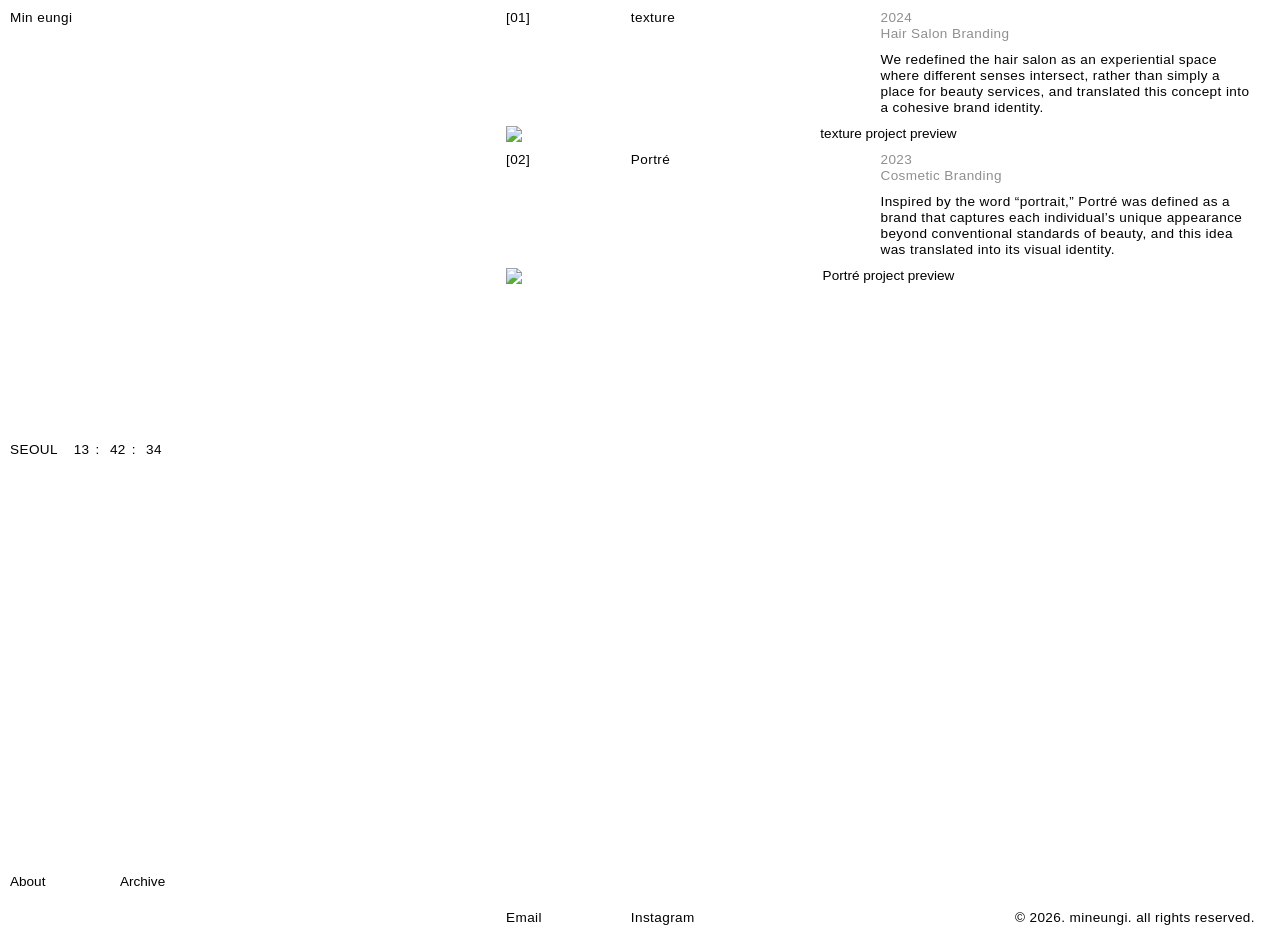
==== min-eungi-portfolio-v66-mobile-archive-tight/index.html @ bdfe338a "Add files via upload" ====
<!DOCTYPE html>
<html lang="en">
<head>
  <meta charset="UTF-8" />
  <meta name="viewport" content="width=device-width, initial-scale=1.0" />
  <title>Min Eungi</title>
  <link rel="stylesheet" href="style.css" />
</head>
<body>
  <header class="site-header">
    <a class="site-name" id="siteName" href="#" aria-label="Return to projects">Min eungi</a>
    <button class="about-link" id="aboutButton" type="button">About</button>
    <button class="archive-link" id="archiveButton" type="button">Archive</button>
  </header>
  <div class="seoul-clock" id="seoulClock" aria-label="Current time in Seoul">
    SEOUL --:--:--
  </div>


  <main class="project-list" aria-label="Projects">

    <article class="project">
      <div class="project-meta">
        <div class="project-id">[01]</div>
        <div class="project-title">texture</div>

        <div class="project-info">
          <div class="project-year">2024</div>
          <div class="project-category">Hair Salon Branding</div>
          <p class="project-description">
            We redefined the hair salon as an experiential space where different senses intersect,
            rather than simply a place for beauty services, and translated this concept into a
            cohesive brand identity.
          </p>
        </div>
      </div>

      <button
        class="project-image-button"
        type="button"
        data-open-project="texture"
        aria-label="Open texture project"
      >
        <img src="images/texture-main.svg" alt="Texture project preview" />
      </button>
    </article>


    <article class="project">
      <div class="project-meta">
        <div class="project-id">[02]</div>
        <div class="project-title">Portré</div>

        <div class="project-info">
          <div class="project-year">2023</div>
          <div class="project-category">Cosmetic Branding</div>
          <p class="project-description">
            Inspired by the word “portrait,” Portré was defined as a brand that captures each
            individual’s unique appearance beyond conventional standards of beauty, and this idea
            was translated into its visual identity.
          </p>
        </div>
      </div>

      <button
        class="project-image-button"
        type="button"
        data-open-project="portre"
        aria-label="Open Portré project"
      >
        <img src="images/portre-main.svg" alt="Portré project preview" />
      </button>
    </article>

  </main>


  <footer class="main-footer">
    <a class="footer-email" href="mailto:eun9i.min@gmail.com">Email</a>
    <a class="footer-instagram" href="https://www.instagram.com/minmocie/" target="_blank" rel="noopener noreferrer">Instagram</a>
    <span class="footer-copyright">© 2026. mineungi. all rights reserved.</span>
  </footer>


  <!-- ARCHIVE -->
  <section class="archive-page" id="archivePage" aria-hidden="true">
    <div class="archive-list" id="archiveList" aria-label="Project archive"></div>

    <div class="archive-cursor-preview" id="archiveCursorPreview" aria-hidden="true">
      <img id="archiveCursorPreviewImage" src="" alt="" />
    </div>

    <footer class="archive-footer">
      <a class="footer-email" href="mailto:eun9i.min@gmail.com">Email</a>
      <a class="footer-instagram" href="https://www.instagram.com/minmocie/" target="_blank" rel="noopener noreferrer">Instagram</a>
      <span class="footer-copyright">© 2026. mineungi. all rights reserved.</span>
    </footer>
  </section>

  <!-- ABOUT BACKDROP
       Full-screen layer behind the green panel.
       On mobile it blurs the original Projects page.
       Clicking it closes About. -->
  <button
    class="about-backdrop"
    id="aboutBackdrop"
    type="button"
    aria-label="Close About"
    tabindex="-1"
  ></button>

  <!-- ABOUT -->
  <section class="about-page" id="aboutPage" aria-hidden="true">
    <button
      class="about-close"
      id="aboutClose"
      type="button"
      aria-label="Close About"
    >
      ×
    </button>

    <div class="about-scroll">
      <div class="about-content">

        <section class="about-language">
          <div class="language-label">EN</div>
          <p id="aboutEn">
            Throughout his career, he has managed design teams, mentored emerging talent,
            led client workshops and presentations, and developed comprehensive design strategies
            and visual directions. His practice is grounded in a thoughtful approach to branding,
            visual identity, and cross-disciplinary collaboration.
          </p>
        </section>

        <section class="about-language">
          <div class="language-label">KR</div>
          <p id="aboutKr">
            Throughout his career, he has managed design teams, mentored emerging talent,
            led client workshops and presentations, and developed comprehensive design strategies
            and visual directions. His practice is grounded in a thoughtful approach to branding,
            visual identity, and cross-disciplinary collaboration.
          </p>
        </section>

        <div class="about-details">

          <div class="about-row">
            <div class="about-label" id="aboutContactLabel">Contact</div>
            <div class="about-value" id="aboutContactValue">
              <div>+82 10 7207 1466</div>
              <div>eun9i.min@gmail.com</div>
            </div>
            <div class="about-note" id="aboutContactNote">
              Based in Seoul, South Korea<br />
              available for<br />
              commissions worldwide
            </div>
          </div>

          <div class="about-row">
            <div class="about-label" id="aboutExperienceLabel">Experience</div>
            <div class="about-value" id="aboutExperienceValue">2020.6 — 2026.4</div>
            <div class="about-note" id="aboutExperienceNote">
              Triangle-Studio<br />
              Graphic Designer
            </div>
          </div>

          <div class="about-row">
            <div class="about-label" id="aboutEducationLabel">Education</div>
            <div class="about-value" id="aboutEducationValue">2014 — 2019</div>
            <div class="about-note" id="aboutEducationNote">
              Seoul National University of S&amp;T<br />
              Visual Design
            </div>
          </div>

        </div>

      </div>
    </div>
  </section>


  <!-- PROJECT LIGHTBOX -->
  <section class="project-overlay" id="projectOverlay" aria-hidden="true">
    <div class="overlay-scroll">

      <div class="overlay-topbar">
        <div class="overlay-index-title">
          <span id="overlayIndex">[01]</span>
          <span id="overlayTitle">texture</span>
        </div>

        <div class="overlay-category" id="overlayCategory">
          Hair Salon Branding
        </div>

        <button
          class="overlay-close"
          id="overlayClose"
          type="button"
          aria-label="Close project"
        >
          ×
        </button>
      </div>


      <div
        class="overlay-gallery"
        id="overlayGallery"
        aria-label="Project gallery"
      ></div>


      <div class="overlay-credits">
        <div class="credit-labels" id="creditLabels"></div>

        <div class="credit-values" id="creditValues"></div>

        <div class="credit-description-group">
          <p class="credit-description credit-description-en" id="creditDescriptionEn"></p>
          <p class="credit-description credit-description-kr" id="creditDescriptionKr"></p>
        </div>
      </div>


      <footer class="overlay-footer">
        <nav class="project-nav" aria-label="Project navigation">
          <button id="previousProject" type="button">
            <span class="nav-arrow nav-arrow-left" aria-hidden="true"></span>
            <span>Previous</span>
          </button>
          <button id="nextProject" type="button">
            <span>Next</span>
            <span class="nav-arrow nav-arrow-right" aria-hidden="true"></span>
          </button>
        </nav>
      </footer>

    </div>
  </section>


  <script src="https://cdn.jsdelivr.net/npm/@supabase/supabase-js@2"></script>
  <script src="config.js"></script>
  <script src="script.js"></script>
</body>
</html>
---- min-eungi-portfolio-v66-mobile-archive-tight/style.css ----
:root {
  --base-font-size: clamp(13px, calc(11px + 0.2vw), 16px);
}

@import url("https://cdn.jsdelivr.net/gh/orioncactus/pretendard/dist/web/static/pretendard.css");

* {
  box-sizing: border-box;
}

html {
  font-size: var(--base-font-size);
  scrollbar-gutter: stable;
}

body {
  margin: 0;
  background: #fff;
  color: #000;

  font-family:
    "Neue Haas Grotesk Display Pro",
    "Helvetica Neue",
    Helvetica,
    Arial,
    sans-serif;

  font-size: var(--base-font-size);
  line-height: 1.18;
  letter-spacing: 0.03em;
}

button,
a {
  color: inherit;
  font: inherit;
}

button {
  border: 0;
  background: none;
  padding: 0;
}


/* =========================================================
   GLOBAL HEADER
========================================================= */

.site-header {
  position: fixed;
  inset: 0;
  z-index: 80;
  pointer-events: none;
}

.site-name,
.about-link,
.archive-link {
  position: absolute;
  pointer-events: auto;
  text-decoration: none;
  cursor: pointer;

  transition: color 120ms ease;
}

.site-name {
  top: 10px;
  left: 10px;
}

.about-link {
  left: 10px;
  bottom: 10px;
}

.archive-link {
  position: absolute;
  left: 120px;
  bottom: 10px;
  pointer-events: auto;
  text-decoration: none;
  cursor: pointer;
  transition: color 120ms ease;
}

body.archive-open .archive-link {
  color: #999;
}

.site-name:hover,
.about-link:hover,
.archive-link:hover {
  color: #999;
}


/* When About opens, the fixed left-side header fades with the project page. */
body.about-open .site-header {
  z-index: 40;
  opacity: 0.6;
}

.site-header {
  transition:
    opacity 300ms ease,
    background-color 300ms ease;
}


/* =========================================================
   MAIN PROJECT PAGE
   40% empty / 10% index / 20% title / 30% info
========================================================= */

.project-list {
  width: 60%;
  margin-left: 40%;
  padding-right: 10px;
  min-height: 100vh;
}

.project {
  width: 100%;
}

.project-meta {
  display: grid;
  grid-template-columns: 16.6667% 33.3333% 50%;
  align-items: start;

  padding-top: 10px;
  padding-bottom: 10px;
}

.project-id,
.project-title,
.project-info {
  padding: 0;
}

.project-info {
  display: flex;
  flex-direction: column;
  gap: 0;
  padding: 0;
}

.project-year,
.project-category {
  color: #8f8f8f;
}

.project-description {
  margin: 10px 0 0;
  max-width: none;
}

.project-image-button {
  position: relative;
  display: block;
  width: 100%;
  margin: 0;
  padding: 0;
  cursor: pointer;
  overflow: hidden;
}

.project-image-button img {
  display: block;
  width: 100%;
  height: auto;

  transition:
    filter 180ms ease,
    opacity 180ms ease;
}

.project-image-button.is-opening img {
  filter: blur(2.5px);
  opacity: 0.7;
}



/* =========================================================
   MAIN PAGE FOOTER
   Desktop follows the same 40 / 10 / 20 / 30 grid.
========================================================= */

.main-footer {
  width: 60%;
  margin-left: 40%;

  display: grid;
  grid-template-columns: 16.6667% 33.3333% 50%;
  align-items: end;

  padding: 10px 10px 10px 0;
}

.main-footer a,
.footer-instagram,
.footer-copyright {
  text-decoration: none;
}

.main-footer a {
  transition: color 120ms ease;
}

.main-footer a:hover {
  color: #999;
}

.footer-email {
  grid-column: 1;
}

.footer-instagram {
  grid-column: 2;
}

.footer-copyright {
  grid-column: 3;
  text-align: right;
  white-space: nowrap;
}


/* =========================================================
   ABOUT BACKDROP
   Full viewport, so the blur never creates a hard 1/3 edge.
========================================================= */

.about-backdrop {
  position: fixed;
  inset: 0;
  z-index: 50;

  display: block;
  width: 100%;
  height: 100%;

  background: rgba(255, 255, 255, 0.08);

  -webkit-backdrop-filter: blur(6px);
  backdrop-filter: blur(6px);

  opacity: 0;
  visibility: hidden;
  pointer-events: none;

  cursor: default;

  transition:
    opacity 650ms ease,
    visibility 0s linear 650ms;
}

.about-backdrop.is-open {
  opacity: 1;
  visibility: visible;
  pointer-events: auto;

  transition:
    opacity 300ms ease,
    visibility 0s linear 0s;
}



/* =========================================================
   ABOUT — DESKTOP ONLY CLEAN FADE OUT
   Desktop: the Projects page disappears completely.
   Mobile keeps the previous background treatment.
========================================================= */

@media (min-width: 768px) {
  .project-list,
  .main-footer,
  .site-header {
    transition: opacity 650ms ease;
  }

  body.about-open .project-list,
  body.about-open .main-footer,
  body.about-open .site-header {
    opacity: 0;
    pointer-events: none;
    transition-duration: 280ms;
  }

  /* No blur or milky overlay on desktop while About is open. */
  body.about-open .about-backdrop {
    background: transparent;
    -webkit-backdrop-filter: none;
    backdrop-filter: none;
  }
}



/* =========================================================
   ARCHIVE
   Desktop: blank left 40% / archive list on right 60%
========================================================= */

.archive-page {
  position: fixed;
  inset: 0;
  z-index: 35;

  background: #fff;

  opacity: 0;
  visibility: hidden;
  pointer-events: none;

  overflow-y: auto;
  overscroll-behavior: contain;

  transition:
    opacity 220ms ease,
    visibility 0s linear 220ms;
}

.archive-page.is-open {
  opacity: 1;
  visibility: visible;
  pointer-events: auto;

  transition-delay: 0s;
}

.archive-list {
  width: 60%;
  margin-left: 40%;
  padding: 18px 10px 72px 0;
}



.archive-footer {
  position: fixed;
  z-index: 36;
  left: 40%;
  right: 0;
  bottom: 0;

  display: grid;
  grid-template-columns: 16.6667% 33.3333% 50%;
  align-items: end;

  padding: 10px 10px 10px 0;

  background: #fff;
}

.archive-footer a,
.archive-footer .footer-instagram,
.archive-footer .footer-copyright {
  text-decoration: none;
}

.archive-footer a {
  transition: color 120ms ease;
}

.archive-footer a:hover {
  color: #999;
}

.archive-footer .footer-email {
  grid-column: 1;
}

.archive-footer .footer-instagram {
  grid-column: 2;
}

.archive-footer .footer-copyright {
  grid-column: 3;
  justify-self: end;
  white-space: nowrap;
}



/* Archive cursor-following project image */
.archive-cursor-preview {
  position: fixed;
  z-index: 38;
  top: 0;
  left: 0;

  width: clamp(180px, 18vw, 280px);
  max-height: 360px;

  opacity: 0;
  visibility: hidden;
  pointer-events: none;

  transform: translate3d(-9999px, -9999px, 0);
  transition:
    opacity 120ms ease,
    visibility 0s linear 120ms;
}

.archive-cursor-preview.is-visible {
  opacity: 1;
  visibility: visible;
  transition-delay: 0s;
}

.archive-cursor-preview img {
  display: block;
  width: 100%;
  max-height: 360px;
  object-fit: cover;
}

@media (max-width: 767px), (hover: none), (pointer: coarse) {
  .archive-cursor-preview {
    display: none;
  }
}

.archive-row {
  font-size: 20px;
  display: grid;
  grid-template-columns: minmax(0, 2fr) minmax(150px, 1fr) auto;
  gap: 20px;
  align-items: baseline;

  width: 100%;
  padding: 7px 0;

  border-top: 1px solid #000;

  text-align: left;
  cursor: pointer;

  transition: color 120ms ease;
}

.archive-row:hover {
  color: #999;
}

.archive-title,
.archive-category {
  min-width: 0;
}

.archive-category {
  overflow: hidden;
  text-overflow: ellipsis;
  white-space: nowrap;
}

.archive-year {
  justify-self: end;
  white-space: nowrap;
}

body.archive-open .seoul-clock {
  opacity: 0;
  pointer-events: none;
}

@media (min-width: 768px) {
  body.about-open .archive-page {
    opacity: 0;
    pointer-events: none;
    transition-duration: 280ms;
  }

  body.about-closing.archive-open .archive-page {
    transition-duration: 650ms;
  }
}

/* =========================================================
   ABOUT PANEL
   Desktop: 60% panel slides in from the right
========================================================= */

.about-page {
  position: fixed;
  top: 0;
  right: 0;
  bottom: 0;

  width: 60%;
  z-index: 60;

  background: #00ff00;

  visibility: hidden;
  pointer-events: none;

  transform: translateX(100%);
  will-change: transform;

  transition:
    transform 650ms cubic-bezier(0.22, 1, 0.36, 1),
    visibility 0s linear 650ms;
}

.about-page.is-open {
  visibility: visible;
  pointer-events: auto;

  transform: translateX(0);

  transition:
    transform 480ms cubic-bezier(0.22, 1, 0.36, 1),
    visibility 0s linear 0s;
}

.about-scroll {
  height: 100%;
  overflow-y: auto;
  overscroll-behavior: contain;
}

.about-content {
  width: 100%;
  margin-left: 0;
  padding: 10px 10px 40px;
}

.about-language {
  position: relative;
  margin: 0 0 42px;
  padding-top: 18px;
}

.about-language .language-label {
  position: absolute;
  top: 0;
  left: 0;

  width: 16.6667%;
  text-align: center;
}

.about-language p {
  margin: 0;
}

.about-details {
  display: grid;
  gap: 42px;
  padding-top: 8px;
}

.about-row {
  display: grid;
  grid-template-columns: 20% 40% 40%;
  align-items: start;
}

.about-label,
.about-value,
.about-note {
  min-width: 0;
}


/* About close X */

.about-close {
  position: fixed;
  top: 10px;
  right: 10px;
  z-index: 70;

  width: 14px;
  height: 14px;

  font-size: 0;
  line-height: 1;

  cursor: pointer;
  transition: opacity 120ms ease;
}

.about-close::before,
.about-close::after {
  content: "";
  position: absolute;

  top: 50%;
  left: 50%;

  width: 16px;
  height: 1px;

  background: #000;
  transform-origin: center;
}

.about-close::before {
  transform: translate(-50%, -50%) rotate(45deg);
}

.about-close::after {
  transform: translate(-50%, -50%) rotate(-45deg);
}

.about-close:hover {
  opacity: 0.45;
}


/* =========================================================
   PROJECT LIGHTBOX / OVERLAY
========================================================= */

.project-overlay {
  position: absolute;
  top: 0;
  left: 0;

  width: 100%;
  min-height: 100vh;
  max-height: 100vh;
  overflow: hidden;

  z-index: 100;

  background: #fff;

  opacity: 0;
  visibility: hidden;
  pointer-events: none;

  transform: scale(0.995);
  filter: blur(2px);

  transition:
    opacity 360ms cubic-bezier(0.22, 1, 0.36, 1),
    transform 360ms cubic-bezier(0.22, 1, 0.36, 1),
    filter 360ms cubic-bezier(0.22, 1, 0.36, 1),
    visibility 0s linear 360ms;
}

.project-overlay.is-open {
  opacity: 1;
  visibility: visible;
  pointer-events: auto;

  max-height: none;
  overflow: visible;

  transform: scale(1);
  filter: blur(0);

  transition-delay: 0s;
}

.overlay-scroll {
  height: auto;
  overflow: visible;
}


/* overlay top */

.overlay-topbar {
  position: sticky;
  top: 0;
  z-index: 5;

  display: grid;
  grid-template-columns: 1fr 1fr auto;
  align-items: start;

  width: 60%;
  margin-left: 40%;

  padding: 10px 10px 10px 0;

  background: rgba(255, 255, 255, 0.72);
  -webkit-backdrop-filter: blur(8px);
  backdrop-filter: blur(8px);
}


.overlay-index-title {
  display: flex;
  gap: 4px;
}

.overlay-category {
  position: absolute;
  top: 10px;
  left: 50%;

  transform: translateX(-50%);
  text-align: center;
  white-space: nowrap;
}


/* thin custom X */

.overlay-close {
  position: relative;
  justify-self: end;

  width: 14px;
  height: 14px;

  font-size: 0;
  line-height: 1;

  cursor: pointer;
  transition: opacity 120ms ease;
}

.overlay-close::before,
.overlay-close::after {
  content: "";
  position: absolute;

  top: 50%;
  left: 50%;

  width: 16px;
  height: 1px;

  background: #000;
  transform-origin: center;
}

.overlay-close::before {
  transform: translate(-50%, -50%) rotate(45deg);
}

.overlay-close::after {
  transform: translate(-50%, -50%) rotate(-45deg);
}

.overlay-close:hover {
  opacity: 0.45;
}


/* gallery */

.overlay-gallery,
.overlay-credits {
  width: 60%;
  margin-left: 40%;
  padding-right: 10px;
}

.overlay-gallery {
  display: grid;
  grid-template-columns: repeat(6, minmax(0, 1fr));
  gap: 5px;
  align-items: start;
}

.overlay-gallery-item {
  margin: 0;
  min-width: 0;
}

.overlay-gallery-item[data-layout="full"] {
  grid-column: span 6;
}

.overlay-gallery-item[data-layout="half"] {
  grid-column: span 3;
}

.overlay-gallery-item[data-layout="third"] {
  grid-column: span 2;
}

.overlay-gallery-item[data-layout="two_thirds"] {
  grid-column: span 4;
}

.overlay-gallery-item img {
  display: block;
  width: 100%;
  height: auto;
}


/* credits */

.overlay-credits {
  display: grid;
  grid-template-columns: 18% 26% 1fr;
  gap: 10px;

  padding-top: 10px;
  padding-bottom: 150px;
}

.credit-labels,
.credit-values {
  display: grid;
  align-content: start;
  gap: 0;
}

.credit-description {
  margin: 0;
}


/* bottom navigation */

.overlay-footer {
  position: relative;
  width: 100%;
  min-height: 100px;
}

.project-nav {
  position: absolute;

  left: 40%;
  right: 10px;
  bottom: 10px;

  display: flex;
  justify-content: space-between;
}

.project-nav button {
  display: inline-flex;
  align-items: center;
  gap: 8px;
  cursor: pointer;
  transition: color 120ms ease;
}

.nav-arrow {
  display: inline-block;
  width: 8px;
  height: 8px;
  flex: 0 0 auto;

  border-top: 1px solid currentColor;
  border-right: 1px solid currentColor;
}

.nav-arrow-left {
  transform: rotate(-135deg);
}

.nav-arrow-right {
  transform: rotate(45deg);
}

.project-nav button:hover {
  color: #999;
}


/* Project lightbox uses the browser's native document scrollbar. */
body.overlay-open {
  overflow: visible;
}


/* =========================================================
   MOBILE
========================================================= */

@media (max-width: 767px) {

  body {
    font-size: var(--base-font-size);
    line-height: 1.18;
  }


  /* mobile header:
     Min eungi + About stay fixed while the project page scrolls */

  .site-header {
    position: fixed;
    top: 0;
    left: 0;
    right: 0;
    bottom: auto;

    height: 37px;
    z-index: 80;
    pointer-events: none;

    transition:
      opacity 300ms ease;
  

    background: rgba(255, 255, 255, 0.72);
    -webkit-backdrop-filter: blur(8px);
    backdrop-filter: blur(8px);
  }

  .site-name,
  .about-link,
  .archive-link {
    position: absolute;
    top: 10px;
    bottom: auto;

    pointer-events: auto;
    z-index: 1;
  }

  .site-name {
    left: 10px;
  }

  .about-link {
    left: auto;
    right: 10px;
  }

  .archive-link {
    left: auto;
    right: 72px;
  }

  /* When About opens, the fixed header becomes part of the background:
     it sits under the blur layer and softly fades with the Projects page. */
  body.about-open .site-header {
    z-index: 40;
    opacity: 0.6;
    background: transparent;
    -webkit-backdrop-filter: none;
    backdrop-filter: none;
  }



  .archive-page {
    z-index: 35;
  }

  .archive-list {
    width: 100%;
    margin-left: 0;
    padding: 47px 10px 72px;
  }

  .archive-footer {
    left: 0;
    right: 0;
    width: 100%;

    grid-template-columns: auto auto 1fr;
    gap: 24px;

    padding: 10px;
  }

  .archive-footer .footer-email,
  .archive-footer .footer-instagram,
  .archive-footer .footer-copyright {
    grid-column: auto;
  }

  .archive-footer .footer-copyright {
    justify-self: end;
  }

  .archive-row {
    grid-template-columns: minmax(0, 1fr) auto;
    gap: 1px 12px;
    padding: 6px 0;
    line-height: 1.05;
  }

  .archive-title {
    grid-column: 1;
    grid-row: 1;
  }

  .archive-year {
    grid-column: 2;
    grid-row: 1;
  }

  .archive-category {
    grid-column: 1 / -1;
    grid-row: 2;
    color: #8f8f8f;
    white-space: normal;
  }

  /* mobile projects */

  .project-list {
    width: 100%;
    margin-left: 0;

    /* 10px top + text line + 10px bottom */
    padding: 37px 10px 0;
  }

  .project {
    margin-bottom: 10px;
  }

  .project:last-child {
    margin-bottom: 0;
  }

  .project-meta {
    grid-template-columns: 1fr auto;
    border-top: 1px solid #b5b5b5;
    padding-top: 6px;
    padding-bottom: 10px;
  }

  .project-id {
    grid-column: 1;
    grid-row: 1;
  }

  .project-title {
    grid-column: 1;
    grid-row: 1;
    padding-left: 34px;
  }

  .project-info {
    grid-column: 2;
    grid-row: 1;
  }

  .project-year,
  .project-description {
    display: none;
  }

  .project-category {
    text-align: right;
  }



  /* mobile footer:
     same 10px page margin, all items on one baseline */

  .main-footer {
    width: 100%;
    margin-left: 0;

    display: grid;
    grid-template-columns: auto auto 1fr;
    gap: 24px;
    align-items: end;

    padding: 10px;
  }

  .footer-email,
  .footer-instagram,
  .footer-copyright {
    grid-column: auto;
  }

  .footer-copyright {
    justify-self: end;
    text-align: right;
    white-space: nowrap;
  }


  /* mobile About:
     green panel occupies the right 4/6 of the viewport */

  .about-page {
    top: 0;
    right: 0;
    bottom: 0;

    width: 66.6667%;
    z-index: 60;
  }

  .about-content {
    width: 100%;
    margin-left: 0;

    padding: 10px 10px 40px;
  }

  /* EN / KR are body labels, not headings:
     no vertical gap, only a small left indent */
  .about-language {
    position: relative;
    margin: 0 0 28px;
    padding-top: 0;
  }

  .about-language .language-label {
    position: static;
    width: auto;

    margin-left: 22%;
    margin-bottom: 0;

    text-align: left;
  }

  .about-language p {
    margin: 0;
  }

  .about-details {
    display: grid;
    gap: 28px;

    padding-top: 2px;
  }

  .about-row {
    display: grid;
    grid-template-columns: 34% 66%;
    gap: 0;

    align-items: start;
  }

  .about-label {
    grid-column: 1;
  }

  .about-value {
    grid-column: 2;
  }

  .about-note {
    grid-column: 2;
    margin-top: 0;
  }

  /* The green panel covers the original About label;
     hide it explicitly while About is open. */
  body.about-open .about-link {
    opacity: 0;
    pointer-events: none;
  }

  .about-close {
    top: 10px;
    right: 10px;
    z-index: 90;
  }

  /* Mobile uses the same full-screen blur/fade backdrop. */
  .about-backdrop {
    background: rgba(255, 255, 255, 0.08);
  }

  .about-backdrop.is-open {
    transition-delay: 0s;
  }


  /* mobile overlay */

  .project-overlay {
    font-size: var(--base-font-size);
  }

  .overlay-topbar {
    width: 100%;
    margin-left: 0;

    padding: 10px 10px 8px;
    grid-template-columns: 1fr 1fr auto;
  

    background: rgba(255, 255, 255, 0.72);
    -webkit-backdrop-filter: blur(8px);
    backdrop-filter: blur(8px);
  }

  .overlay-index-title {
    gap: 0;
  }

  .overlay-index-title #overlayTitle {
    position: absolute;
    left: 50%;

    transform: translateX(-50%);
  }

  .overlay-category {
    display: none;
  }

  .overlay-gallery,
  .overlay-credits {
    width: 100%;
    margin-left: 0;

    padding-left: 10px;
    padding-right: 10px;
  }

  .overlay-gallery {
    gap: 5px;
  }

  .overlay-credits {
    grid-template-columns: 1fr 1fr 1.35fr;
    gap: 10px;

    padding-top: 10px;
    padding-bottom: 120px;
  }

  .overlay-footer {
    min-height: 120px;
  }

  .project-nav {
    left: 10px;
    right: 10px;
    bottom: 10px;
  }
}


@media (max-width: 359px) {

  .site-header::before,
  .main-footer {
    gap: 12px;
    font-size: var(--base-font-size);
  }



  body,
  .project-overlay {
    font-size: var(--base-font-size);
  }

  .site-header {
    padding-bottom: 90px;
  }

  .about-row {
    grid-template-columns: 34% 66%;
  }

  .overlay-credits {
    grid-template-columns: 0.9fr 1fr 1.25fr;
  }
}


@media (prefers-reduced-motion: reduce) {

  .project-overlay,
  .project-image-button img,
  .about-page,
  .about-backdrop,
  .site-header {
    transition: none;
  }
}



/* Korean copy */
#aboutKr {
  font-family: "Pretendard", -apple-system, BlinkMacSystemFont,
    "Apple SD Gothic Neo", "Noto Sans KR", sans-serif;
  font-weight: 400;

  word-break: keep-all;
  overflow-wrap: normal;
  line-break: strict;
}


/* Desktop left-side Seoul clock */
.seoul-clock {
  position: fixed;
  z-index: 30;
  top: 50%;
  left: 10px;
  transform: translateY(-50%);
  text-align: left;
  color: #000;
  font: inherit;
  pointer-events: none;
  white-space: nowrap;
  transition: opacity 280ms ease;
}

@media (min-width: 768px) {
  .seoul-clock {
    transition-duration: 650ms;
  }

  body.about-open .seoul-clock {
    opacity: 0;
    transition-duration: 280ms;
  }
}

@media (max-width: 767px) {
  .seoul-clock {
    display: none;
  }
}


.credit-description-group {
  min-width: 0;
}

.credit-description {
  margin: 0;
  white-space: pre-line;
}

.credit-description + .credit-description {
  margin-top: 1em;
}

.credit-description-en {
  font-family: "Neue Haas Grotesk Display Pro", "Helvetica Neue", Helvetica, Arial, sans-serif;
}

.credit-description-kr {
  font-family: "Pretendard", -apple-system, BlinkMacSystemFont,
    "Apple SD Gothic Neo", "Noto Sans KR", sans-serif;
  font-weight: 400;

  line-height: 1.3;
  word-break: keep-all;
  overflow-wrap: normal;
  line-break: strict;
}

/* Fixed main project image crop */
.project-item img,
.project-card img,
.project-image img {
  display: block;
  width: 100%;
  height: 1500px;
  object-fit: cover;
  object-position: center;
}

@media (max-width: 767px) {
  .project-item img,
  .project-card img,
  .project-image img {
    height: 1500px;
    object-fit: cover;
    object-position: center;
  }
}


/* Seoul clock spacing — adjust only this value */
.clock-time {
  margin-left: 12px;
}

.clock-colon {
  display: inline-block;
  margin: 0 6px;
}


/* Mobile About close stacking fix */
@media (max-width: 767px) {
  body.about-closing .site-header,
  body.about-open .site-header {
    z-index: 40 !important;
  }

  body.about-closing .about-backdrop {
    z-index: 70;
  }

  body.about-closing .about-page {
    z-index: 80;
  }
}


/* Desktop fast-scroll fade */
@media (min-width: 768px) {
  :root {
    --scroll-fade-opacity: 1;
  }

  .project-list,
  .main-footer {
    opacity: var(--scroll-fade-opacity);
    transition: opacity 220ms ease-out;
    will-change: opacity;
  }

  body.about-open .project-list,
  body.about-open .main-footer {
    opacity: 0;
  }
}


/* Desktop project hover cue */
@media (min-width: 768px) and (hover: hover) and (pointer: fine) {
  .project-image-button::before,
  .project-image-button::after {
    content: "";
    position: absolute;
    z-index: 2;
    background: #000;
    opacity: 0;
    transition:
      opacity 160ms ease,
      transform 160ms ease;
    pointer-events: none;
  }

  /* horizontal line */
  .project-image-button::before {
    width: 20px;
    height: 1px;
    right: 10px;
    bottom: 19.5px;
    transform: translateY(2px);
  }

  /* vertical line */
  .project-image-button::after {
    width: 1px;
    height: 20px;
    right: 19.5px;
    bottom: 10px;
    transform: translateY(2px);
  }

  .project-image-button:hover:not(.is-opening)::before,
  .project-image-button:hover:not(.is-opening)::after {
    opacity: 1;
    transform: translateY(0);
  }

  .project-image-button:hover:not(.is-opening) img {
    opacity: 0.9;
  }
}


/* Keep the underlying site completely hidden while a project lightbox is open.
   This prevents short lightboxes from revealing the main/archive page below. */
body.overlay-open > .site-header,
body.overlay-open > .seoul-clock,
body.overlay-open > .project-list,
body.overlay-open > .main-footer,
body.overlay-open > .archive-page,
body.overlay-open > .about-backdrop,
body.overlay-open > .about-page {
  display: none !important;
}

body.overlay-open {
  min-height: 100vh;
  background: #fff;
}
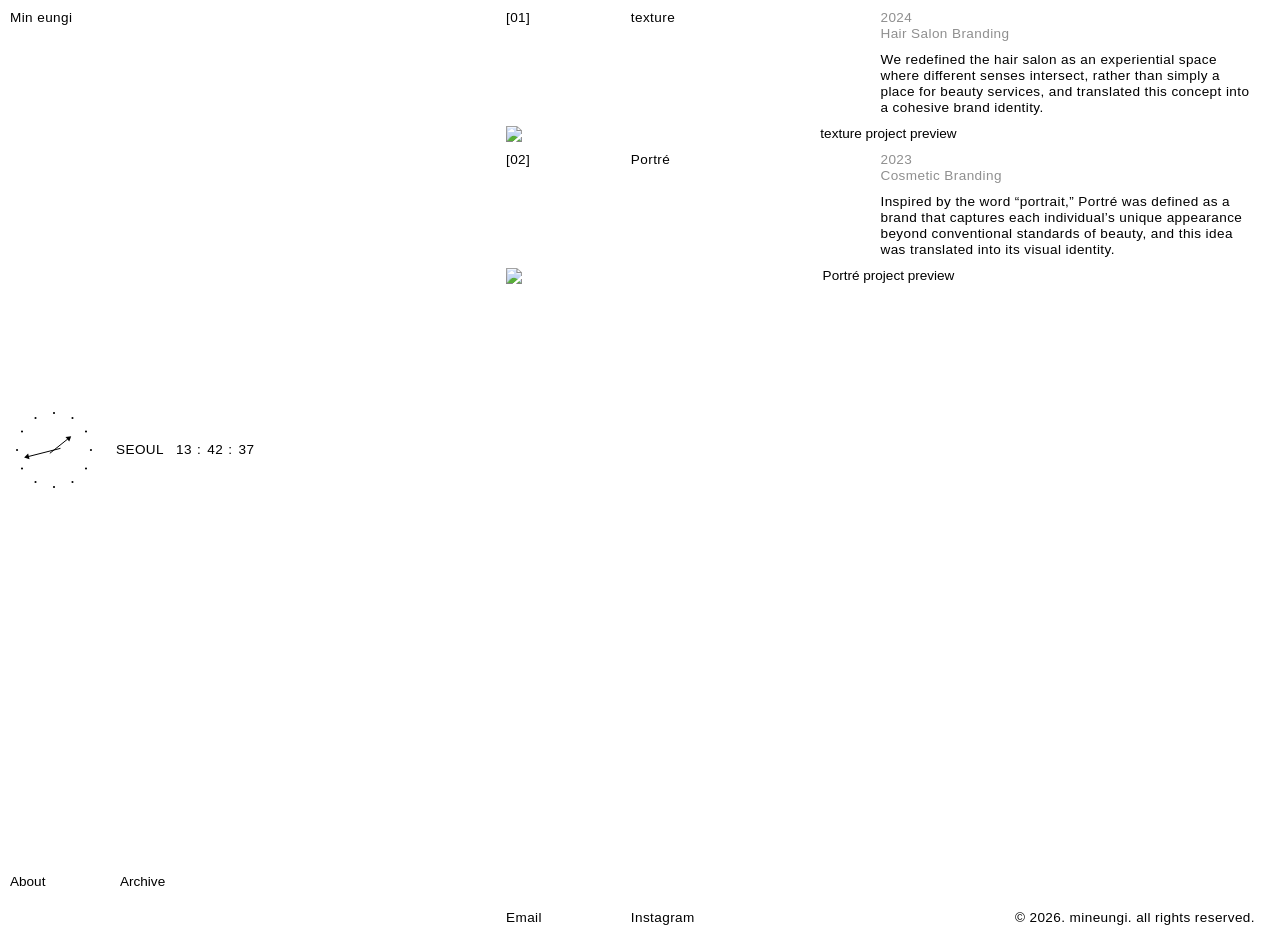
==== commit f02ee1f9: "Add files via upload" ====
--- a/min-eungi-portfolio-v66-mobile-archive-tight/index.html
+++ b/min-eungi-portfolio-v66-mobile-archive-tight/index.html
@@ -13,7 +13,41 @@
     <button class="archive-link" id="archiveButton" type="button">Archive</button>
   </header>
   <div class="seoul-clock" id="seoulClock" aria-label="Current time in Seoul">
-    SEOUL --:--:--
+    <svg class="analog-clock" viewBox="0 0 100 100" aria-hidden="true">
+      <g class="analog-clock-dots">
+        <circle cx="50.000" cy="8.000" r="1.2"></circle>
+        <circle cx="71.000" cy="13.627" r="1.2"></circle>
+        <circle cx="86.373" cy="29.000" r="1.2"></circle>
+        <circle cx="92.000" cy="50.000" r="1.2"></circle>
+        <circle cx="86.373" cy="71.000" r="1.2"></circle>
+        <circle cx="71.000" cy="86.373" r="1.2"></circle>
+        <circle cx="50.000" cy="92.000" r="1.2"></circle>
+        <circle cx="29.000" cy="86.373" r="1.2"></circle>
+        <circle cx="13.627" cy="71.000" r="1.2"></circle>
+        <circle cx="8.000" cy="50.000" r="1.2"></circle>
+        <circle cx="13.627" cy="29.000" r="1.2"></circle>
+        <circle cx="29.000" cy="13.627" r="1.2"></circle>
+      </g>
+
+      <g class="analog-hand analog-hour-hand">
+        <line id="analogHourLine" x1="50" y1="50" x2="50" y2="27"></line>
+        <path id="analogHourArrow" d=""></path>
+      </g>
+
+      <g class="analog-hand analog-minute-hand">
+        <line id="analogMinuteLine" x1="50" y1="50" x2="50" y2="17"></line>
+        <path id="analogMinuteArrow" d=""></path>
+      </g>
+    </svg>
+
+    <div class="seoul-clock-digital">
+      <span class="clock-city">SEOUL</span>
+      <span class="clock-time">
+        <span id="clockHour">--</span><span class="clock-colon">:</span>
+        <span id="clockMinute">--</span><span class="clock-colon">:</span>
+        <span id="clockSecond">--</span>
+      </span>
+    </div>
   </div>
 
 
@@ -111,6 +145,35 @@
 
   <!-- ABOUT -->
   <section class="about-page" id="aboutPage" aria-hidden="true">
+    <div class="about-mobile-clock" aria-hidden="true">
+    <svg class="analog-clock about-mobile-analog-clock" viewBox="0 0 100 100" aria-hidden="true">
+      <g class="analog-clock-dots">
+        <circle cx="50.000" cy="8.000" r="1.2"></circle>
+        <circle cx="71.000" cy="13.627" r="1.2"></circle>
+        <circle cx="86.373" cy="29.000" r="1.2"></circle>
+        <circle cx="92.000" cy="50.000" r="1.2"></circle>
+        <circle cx="86.373" cy="71.000" r="1.2"></circle>
+        <circle cx="71.000" cy="86.373" r="1.2"></circle>
+        <circle cx="50.000" cy="92.000" r="1.2"></circle>
+        <circle cx="29.000" cy="86.373" r="1.2"></circle>
+        <circle cx="13.627" cy="71.000" r="1.2"></circle>
+        <circle cx="8.000" cy="50.000" r="1.2"></circle>
+        <circle cx="13.627" cy="29.000" r="1.2"></circle>
+        <circle cx="29.000" cy="13.627" r="1.2"></circle>
+      </g>
+
+      <g class="analog-hand analog-hour-hand">
+        <line id="mobileAnalogHourLine" x1="50" y1="50" x2="50" y2="27"></line>
+        <path id="mobileAnalogHourArrow" d=""></path>
+      </g>
+
+      <g class="analog-hand analog-minute-hand">
+        <line id="mobileAnalogMinuteLine" x1="50" y1="50" x2="50" y2="17"></line>
+        <path id="mobileAnalogMinuteArrow" d=""></path>
+      </g>
+    </svg>
+    </div>
+
     <button
       class="about-close"
       id="aboutClose"
--- a/min-eungi-portfolio-v66-mobile-archive-tight/style.css
+++ b/min-eungi-portfolio-v66-mobile-archive-tight/style.css
@@ -470,18 +470,6 @@
   pointer-events: none;
 }
 
-@media (min-width: 768px) {
-  body.about-open .archive-page {
-    opacity: 0;
-    pointer-events: none;
-    transition-duration: 280ms;
-  }
-
-  body.about-closing.archive-open .archive-page {
-    transition-duration: 650ms;
-  }
-}
-
 /* =========================================================
    ABOUT PANEL
    Desktop: 60% panel slides in from the right
@@ -1300,6 +1288,11 @@
   top: 50%;
   left: 10px;
   transform: translateY(-50%);
+
+  display: flex;
+  align-items: center;
+  gap: 18px;
+
   text-align: left;
   color: #000;
   font: inherit;
@@ -1308,6 +1301,36 @@
   transition: opacity 280ms ease;
 }
 
+.seoul-clock-digital {
+  display: flex;
+  align-items: baseline;
+  white-space: nowrap;
+}
+
+.analog-clock {
+  display: block;
+  width: 88px;
+  height: 88px;
+  overflow: visible;
+  flex: 0 0 auto;
+}
+
+.analog-clock-dots circle {
+  fill: currentColor;
+}
+
+.analog-hand line {
+  stroke: currentColor;
+  stroke-width: 1;
+  vector-effect: non-scaling-stroke;
+  stroke-linecap: square;
+}
+
+.analog-hand path {
+  fill: currentColor;
+}
+
+
 @media (min-width: 768px) {
   .seoul-clock {
     transition-duration: 650ms;
@@ -1325,6 +1348,38 @@
   }
 }
 
+
+
+
+/* Mobile About analog clock */
+.about-mobile-clock {
+  display: none;
+}
+
+@media (max-width: 767px) {
+  .about-mobile-clock {
+    position: absolute;
+    right: 10px;
+    bottom: 10px;
+    z-index: 2;
+
+    display: block;
+    width: 87px;
+    height: 87px;
+
+    color: #000;
+    pointer-events: none;
+  }
+
+  .about-mobile-clock .about-mobile-analog-clock {
+    width: 87px;
+    height: 87px;
+  }
+
+  .about-content {
+    padding-bottom: 118px;
+  }
+}
 
 .credit-description-group {
   min-width: 0;
@@ -1379,6 +1434,18 @@
 /* Seoul clock spacing — adjust only this value */
 .clock-time {
   margin-left: 12px;
+  display: inline-flex;
+  align-items: baseline;
+
+  /* Keep changing digits from shifting the analog clock sideways. */
+  font-variant-numeric: tabular-nums;
+  font-feature-settings: "tnum" 1;
+}
+
+.clock-time > span:not(.clock-colon) {
+  display: inline-block;
+  width: 2ch;
+  text-align: center;
 }
 
 .clock-colon {
